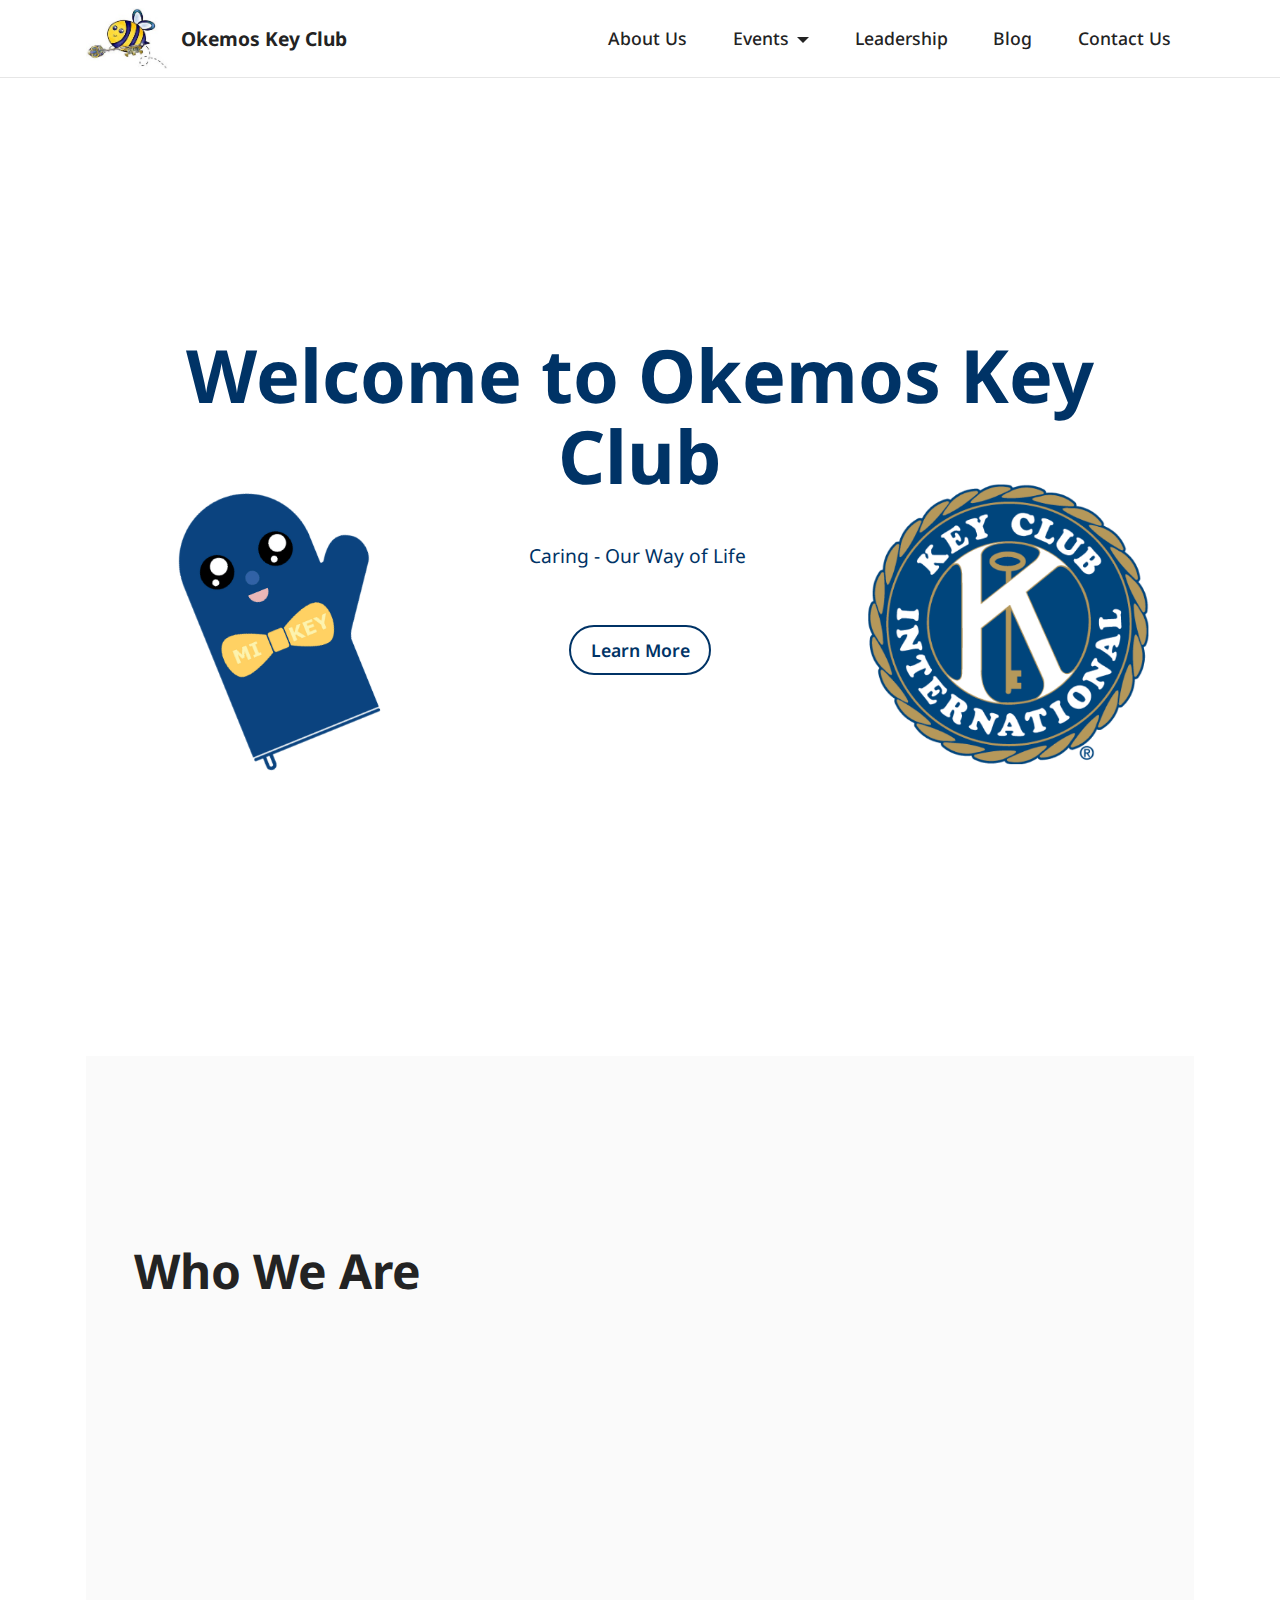
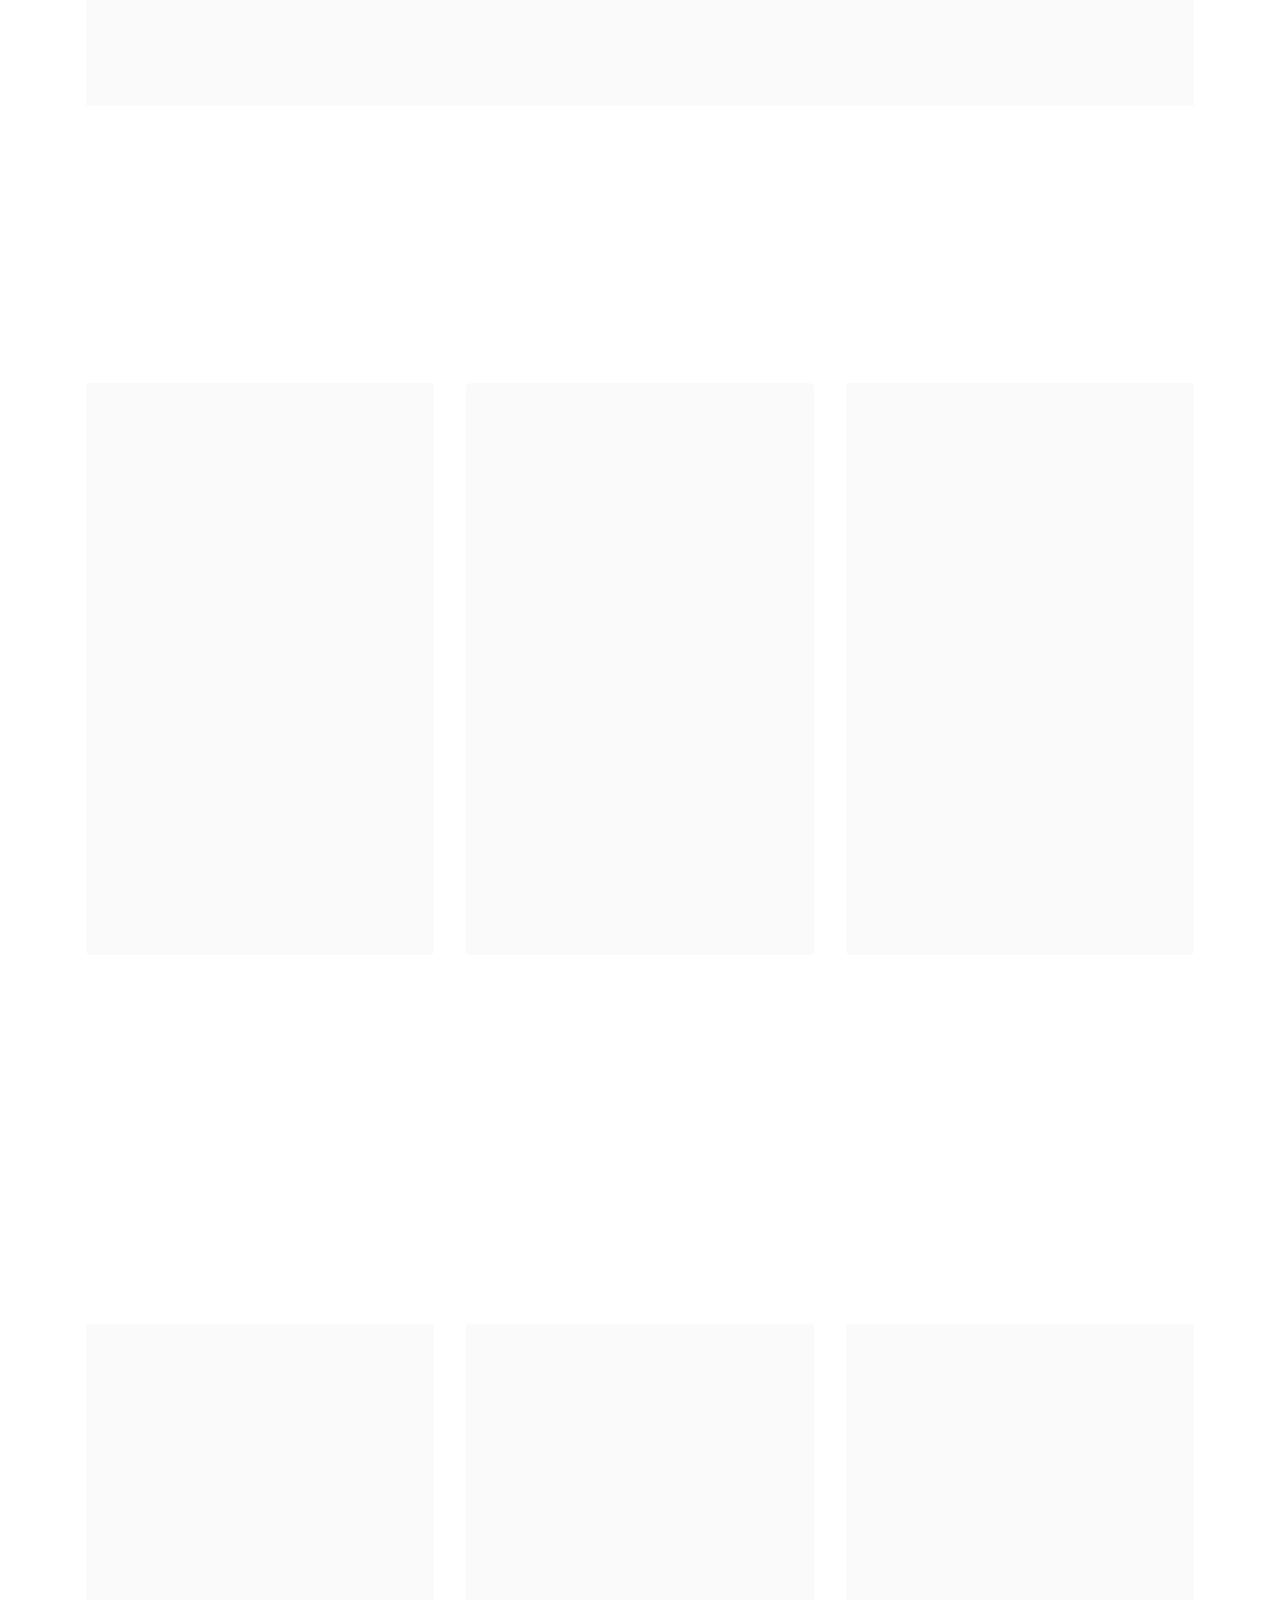
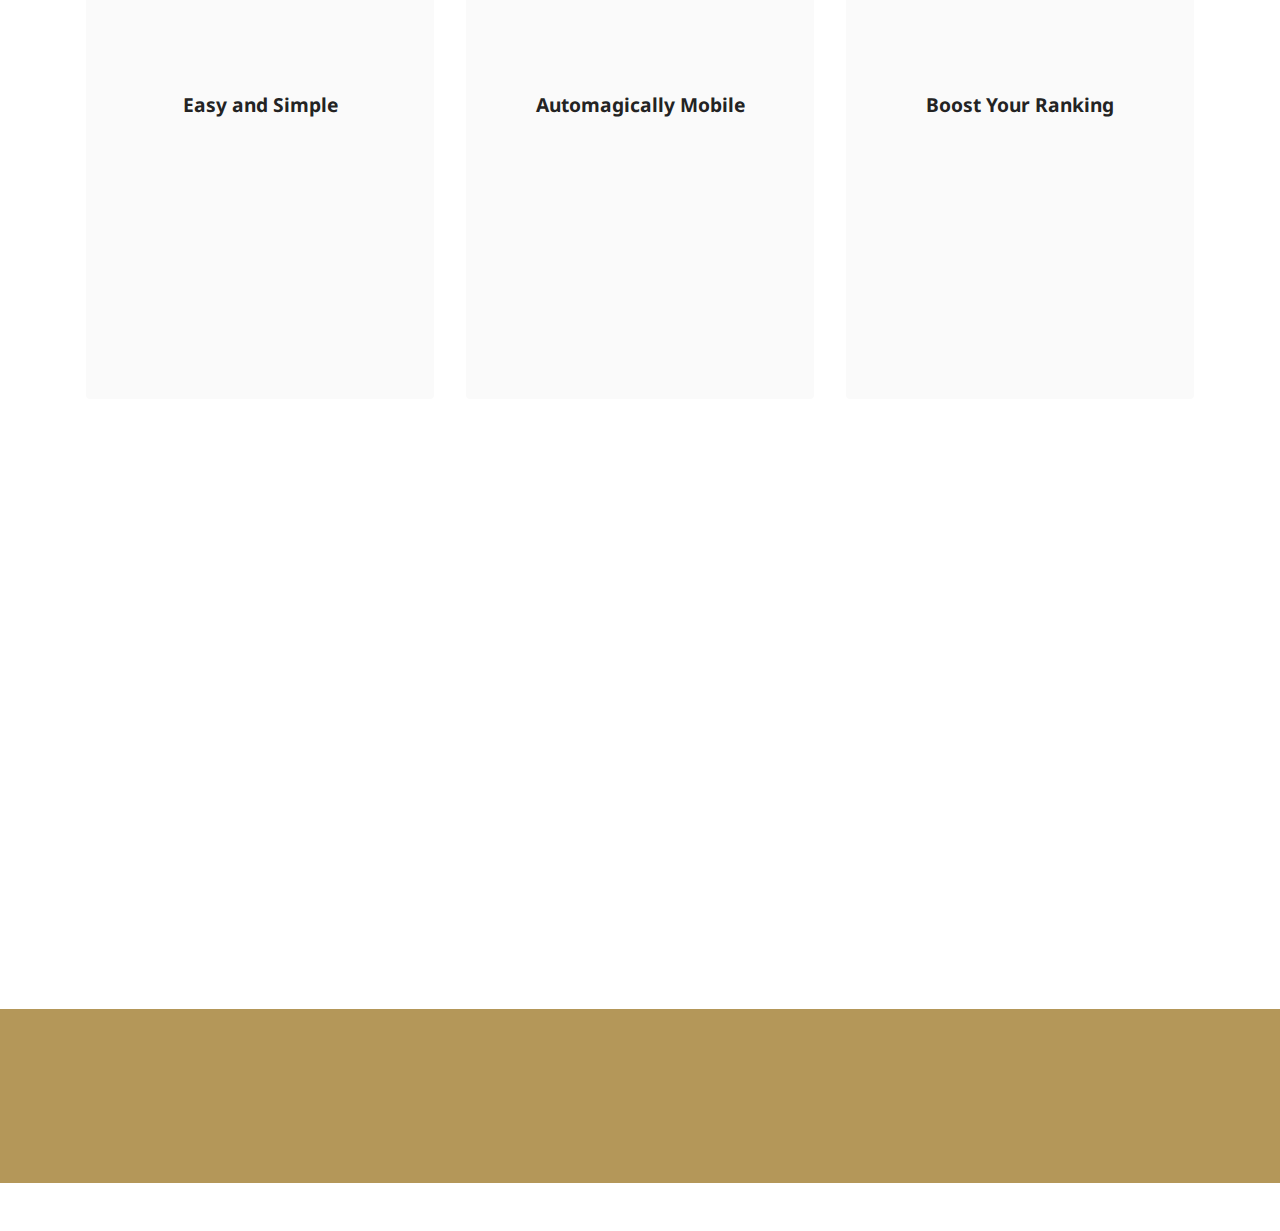
==== Key Club Website/index.html @ 9ded5e17 "Add files via upload" ====
<!DOCTYPE html>
<html  >
<head>
  <!-- Site made with Mobirise Website Builder v5.2.0, https://mobirise.com -->
  <meta charset="UTF-8">
  <meta http-equiv="X-UA-Compatible" content="IE=edge">
  <meta name="generator" content="Mobirise v5.2.0, mobirise.com">
  <meta name="viewport" content="width=device-width, initial-scale=1, minimum-scale=1">
  <link rel="shortcut icon" href="assets/images/humphrey-350x266.jpeg" type="image/x-icon">
  <meta name="description" content="">
  
  
  <title>Home</title>
  <link rel="stylesheet" href="assets/tether/tether.min.css">
  <link rel="stylesheet" href="assets/bootstrap/css/bootstrap.min.css">
  <link rel="stylesheet" href="assets/bootstrap/css/bootstrap-grid.min.css">
  <link rel="stylesheet" href="assets/bootstrap/css/bootstrap-reboot.min.css">
  <link rel="stylesheet" href="assets/dropdown/css/style.css">
  <link rel="stylesheet" href="assets/animatecss/animate.css">
  <link rel="stylesheet" href="assets/formstyler/jquery.formstyler.css">
  <link rel="stylesheet" href="assets/formstyler/jquery.formstyler.theme.css">
  <link rel="stylesheet" href="assets/datepicker/jquery.datetimepicker.min.css">
  <link rel="stylesheet" href="assets/socicon/css/styles.css">
  <link rel="stylesheet" href="assets/theme/css/style.css">
  <link rel="preload" as="style" href="assets/mobirise/css/mbr-additional.css"><link rel="stylesheet" href="assets/mobirise/css/mbr-additional.css" type="text/css">
  
  
  
  
</head>
<body>
  
  <section class="menu cid-s48OLK6784" once="menu" id="menu1-h">
    
    <nav class="navbar navbar-dropdown navbar-fixed-top navbar-expand-lg">
        <div class="container">
            <div class="navbar-brand">
                <span class="navbar-logo">
                    <a href="index.html">
                        <img src="assets/images/humphrey-350x266.jpeg" alt="Mobirise" style="height: 3.8rem;">
                    </a>
                </span>
                <span class="navbar-caption-wrap"><a class="navbar-caption text-black display-7" href="https://mobiri.se">Okemos Key Club</a></span>
            </div>
            <button class="navbar-toggler" type="button" data-toggle="collapse" data-target="#navbarSupportedContent" aria-controls="navbarNavAltMarkup" aria-expanded="false" aria-label="Toggle navigation">
                <div class="hamburger">
                    <span></span>
                    <span></span>
                    <span></span>
                    <span></span>
                </div>
            </button>
            <div class="collapse navbar-collapse" id="navbarSupportedContent">
                <ul class="navbar-nav nav-dropdown nav-right" data-app-modern-menu="true"><li class="nav-item"><a class="nav-link link text-black text-primary display-4" href="page1.html">About Us</a></li><li class="nav-item dropdown"><a class="nav-link link text-black text-primary dropdown-toggle display-4" href="#" aria-expanded="true" data-toggle="dropdown-submenu">Events</a><div class="dropdown-menu"><a class="text-black text-primary dropdown-item display-4" href="#" aria-expanded="true">Calendar<br></a></div></li>
                    <li class="nav-item"><a class="nav-link link text-black text-primary display-4" href="page2.html">Leadership</a></li><li class="nav-item"><a class="nav-link link text-black text-primary display-4" href="page4.html">Blog</a></li><li class="nav-item"><a class="nav-link link text-black text-primary display-4" href="page5.html">Contact Us</a></li></ul>
                
                
            </div>
        </div>
    </nav>

</section>

<section class="header18 cid-slz8neMvfH mbr-fullscreen" id="header18-z">

    

    

    <div class="align-center container">
        <div class="row justify-content-center">
            <div class="col-12 col-lg-10">
                <h1 class="mbr-section-title mbr-fonts-style mbr-white mb-3 display-1"><strong>Welcome to Okemos Key Club</strong></h1>
                
                <p class="mbr-text mbr-fonts-style mbr-white display-7"><br>Caring - Our Way of Life&nbsp;<br><br></p>
                <div class="mbr-section-btn mt-3"><a class="btn btn-success-outline display-4" href="https://mobiri.se">Learn More</a></div>
            </div>
        </div>
    </div>
</section>

<section class="features15 cid-slz60R3eXq" id="features16-v">

    

    
    <div class="container">
        <div class="content-wrapper">
            <div class="row align-items-center">
                <div class="col-12 col-lg">
                    <div class="text-wrapper">
                        <h6 class="card-title mbr-fonts-style display-2"><strong>Who We Are</strong></h6>
                        <p class="mbr-text mbr-fonts-style mb-4 display-4">
                            We are a key club from Okemos High School in Michigan with the mission of making our community better. We participate in a large variety of service projects which we do fully virtual!&nbsp;</p>
                        <div class="mbr-section-btn mt-3"><a class="btn btn-success-outline display-4" href="https://mobiri.se">Learn more</a></div>
                    </div>
                </div>
                <div class="col-12 col-lg-6">
                    <div class="image-wrapper">
                        <img src="assets/images/sq2.jpg" alt="Mobirise">
                    </div>
                </div>
            </div>
        </div>
    </div>
</section>

<section class="features3 cid-slz9uhFKDS" id="features3-10">
    
    
    <div class="container">
        <div class="mbr-section-head">
            <h4 class="mbr-section-title mbr-fonts-style align-center mb-0 display-2">
                <strong>Upcoming Events</strong><strong><br></strong></h4>
            
        </div>
        <div class="row mt-4">
            <div class="item features-image сol-12 col-md-6 col-lg-4">
                <div class="item-wrapper">
                    <div class="item-img">
                        <img src="assets/images/features1.jpg">
                    </div>
                    <div class="item-content">
                        <h5 class="item-title mbr-fonts-style display-7"><strong>No Coding</strong></h5>
                        
                        <p class="mbr-text mbr-fonts-style mt-3 display-7">Mobirise is an easy website builder. Just
                            drop site elements to your page, add content and style it to look the way you like.</p>
                    </div>
                    <div class="mbr-section-btn item-footer mt-2"><a href="" class="btn btn-primary item-btn display-7" target="_blank">Learn More
                            &gt;</a></div>
                </div>
            </div>
            <div class="item features-image сol-12 col-md-6 col-lg-4">
                <div class="item-wrapper">
                    <div class="item-img">
                        <img src="assets/images/features2.jpg">
                    </div>
                    <div class="item-content">
                        <h5 class="item-title mbr-fonts-style display-7"><strong>Mobile Friendly</strong></h5>
                        
                        <p class="mbr-text mbr-fonts-style mt-3 display-7">You don't have to code to create your own
                            site. Select one of available themes in the Mobirise Site Maker.</p>
                    </div>
                    <div class="mbr-section-btn item-footer mt-2"><a href="" class="btn btn-primary item-btn display-7" target="_blank">Learn More
                            &gt;</a></div>
                </div>
            </div>
            <div class="item features-image сol-12 col-md-6 col-lg-4">
                <div class="item-wrapper">
                    <div class="item-img">
                        <img src="assets/images/features3.jpg">
                    </div>
                    <div class="item-content">
                        <h5 class="item-title mbr-fonts-style display-7"><strong>Unique Styles</strong></h5>
                        
                        <p class="mbr-text mbr-fonts-style mt-3 display-7">Select the theme that suits you. Each theme
                            in the Mobirise Website Software contains a set of unique blocks.<br></p>
                    </div>
                    <div class="mbr-section-btn item-footer mt-2"><a href="" class="btn btn-primary item-btn display-7" target="_blank">Learn More
                            &gt;</a></div>
                </div>
            </div>
        </div>
    </div>
</section>

<section class="content3 cid-slz8e26IR4" id="content3-y">
    
    
    <div class="container">
        <div class="mbr-section-head">
            <h4 class="mbr-section-title mbr-fonts-style align-center mb-0 display-2"><strong>Our Blog</strong></h4>
            <h5 class="mbr-section-subtitle mbr-fonts-style align-center mb-0 mt-2 display-5">Read the latest thoughts from Okemos Key Clubbers</h5>
        </div>
        <div class="row mt-4">
            <div class="item features-image сol-12 col-md-6 col-lg-4">
                <div class="item-wrapper">
                    <div class="item-img">
                        <img src="assets/images/product5.jpg" alt="" title="">
                    </div>
                    <div class="item-content">
                        <h5 class="item-title mbr-fonts-style display-4"><em>Jan 10, 2025</em></h5>
                        <h6 class="item-subtitle mbr-fonts-style mt-1 display-7"><strong>Easy and Simple</strong></h6>
                        <p class="mbr-text mbr-fonts-style mt-3 display-7">Mobirise Page Maker is a free and simple
                            website builder - just drop site blocks to your page, add content and style it!</p>
                    </div>
                    <div class="mbr-section-btn item-footer mt-2"><a href="" class="btn item-btn btn-primary-outline display-7" target="_blank">Read More &gt;</a></div>
                </div>
            </div>
            <div class="item features-image сol-12 col-md-6 col-lg-4">
                <div class="item-wrapper">
                    <div class="item-img">
                        <img src="assets/images/product4.jpg" alt="" title="">
                    </div>
                    <div class="item-content">
                        <h5 class="item-title mbr-fonts-style display-4"><em>Jan 09, 2025</em></h5>
                        <h6 class="item-subtitle mbr-fonts-style mt-1 display-7"><strong>Automagically Mobile</strong>
                        </h6>
                        <p class="mbr-text mbr-fonts-style mt-3 display-7">Mobirise Site Creator offers a huge
                            collection of 3500+ site blocks, templates and themes with thousands flexible options. <br>
                        </p>
                    </div>
                    <div class="mbr-section-btn item-footer mt-2"><a href="" class="btn item-btn btn-primary-outline display-7" target="_blank">Read More &gt;</a></div>
                </div>
            </div>
            <div class="item features-image сol-12 col-md-6 col-lg-4">
                <div class="item-wrapper">
                    <div class="item-img">
                        <img src="assets/images/product3.jpg" alt="" title="">
                    </div>
                    <div class="item-content">
                        <h5 class="item-title mbr-fonts-style display-4"><em>Jan 08, 2025</em></h5>
                        <h6 class="item-subtitle mbr-fonts-style mt-1 display-7"><strong>Boost Your Ranking</strong></h6>
                        <p class="mbr-text mbr-fonts-style mt-3 display-7">Mobirise Page Maker is a free and simple
                            website builder - just drop site blocks to your page, add content and style it!</p>
                    </div>
                    <div class="mbr-section-btn item-footer mt-2"><a href="" class="btn item-btn btn-primary-outline display-7" target="_blank">Read More &gt;</a></div>
                </div>
            </div>

        </div>
    </div>
</section>

<section class="form5 cid-slz7Sy57qL" id="form5-x">
    
    
    <div class="container">
        <div class="mbr-section-head">
            <h3 class="mbr-section-title mbr-fonts-style align-center mb-0 display-2">
                <strong>Contacts</strong>
            </h3>
            
        </div>
        <div class="row justify-content-center mt-4">
            <div class="col-lg-8 mx-auto mbr-form" data-form-type="formoid">
                <form action="https://mobirise.eu/" method="POST" class="mbr-form form-with-styler" data-form-title="Form Name"><input type="hidden" name="email" data-form-email="true" value="PiJZjxbd2NO+QE+DyNAqCb37ZkcubSNxwMvxdybfeRtK/1axcwYw7CYT/7TtW+lfV/S/TbN/ssNr/jK+t6fbQOrfSA1V6aND46NTvfjb+9LqzsG2geEALWyh0T0oyU3F">
                    <div class="">
                        <div hidden="hidden" data-form-alert="" class="alert alert-success col-12">Thanks for filling out
                            the form!</div>
                        <div hidden="hidden" data-form-alert-danger="" class="alert alert-danger col-12">Oops...! some
                            problem!</div>
                    </div>
                    <div class="dragArea row">
                        <div class="col-md col-sm-12 form-group" data-for="name">
                            <input type="text" name="name" placeholder="Name" data-form-field="name" class="form-control" value="" id="name-form5-x">
                        </div>
                        <div class="col-md col-sm-12 form-group" data-for="email">
                            <input type="email" name="email" placeholder="E-mail" data-form-field="email" class="form-control" value="" id="email-form5-x">
                        </div>
                        
                        <div class="col-12 form-group" data-for="textarea">
                            <textarea name="textarea" placeholder="Message" data-form-field="textarea" class="form-control" id="textarea-form5-x"></textarea>
                        </div>
                        <div class="col-lg-12 col-md-12 col-sm-12 align-center mbr-section-btn">
                            <button type="submit" class="btn btn-primary display-4">Send message</button>
                        </div>
                    </div>
                </form>
            </div>
        </div>
    </div>
</section>

<section class="footer3 cid-s48P1Icc8J" once="footers" id="footer3-i">

    

    

    <div class="container">
        <div class="media-container-row align-center mbr-white">
            <div class="row row-links">
                <ul class="foot-menu">
                    
                    
                    
                    
                    
                <li class="foot-menu-item mbr-fonts-style display-7"><a href="https://mobirise.com/help/" class="text-success">Help Center</a></li><li class="foot-menu-item mbr-fonts-style display-7"><a href="http://forums.mobirise.com/" class="text-success">Mobirise Forums</a></li><li class="foot-menu-item mbr-fonts-style display-7"><a href="https://mobirise.com/" class="text-success">Mobirise.com</a></li></ul>
            </div>
            <div class="row social-row">
                <div class="social-list align-right pb-2">
                    
                    
                    
                    
                    
                    
                <div class="soc-item">
                        <a href="https://twitter.com/mobirise" target="_blank">
                            <span class="socicon-twitter socicon mbr-iconfont mbr-iconfont-social"></span>
                        </a>
                    </div><div class="soc-item">
                        <a href="https://www.facebook.com/pages/Mobirise/1616226671953247" target="_blank">
                            <span class="socicon-facebook socicon mbr-iconfont mbr-iconfont-social"></span>
                        </a>
                    </div><div class="soc-item">
                        <a href="https://www.youtube.com/c/mobirise" target="_blank">
                            <span class="socicon-youtube socicon mbr-iconfont mbr-iconfont-social"></span>
                        </a>
                    </div><div class="soc-item">
                        <a href="https://instagram.com/mobirise" target="_blank">
                            <span class="mbr-iconfont mbr-iconfont-social socicon-instagram socicon"></span>
                        </a>
                    </div></div>
            </div>
            <div class="row row-copirayt">
                <p class="mbr-text mb-0 mbr-fonts-style mbr-white align-center display-7">
                    © Copyright 2020 Mobirise. All Rights Reserved.
                </p>
            </div>
        </div>
    </div>
</section><section style="background-color: #fff; font-family: -apple-system, BlinkMacSystemFont, 'Segoe UI', 'Roboto', 'Helvetica Neue', Arial, sans-serif; color:#aaa; font-size:12px; padding: 0; align-items: center; display: flex;"><a href="https://mobirise.site/k" style="flex: 1 1; height: 3rem; padding-left: 1rem;"></a><p style="flex: 0 0 auto; margin:0; padding-right:1rem;"><a href="https://mobirise.site/d" style="color:#aaa;">This page</a> was designed with Mobirise</p></section><script src="assets/web/assets/jquery/jquery.min.js"></script>  <script src="assets/popper/popper.min.js"></script>  <script src="assets/tether/tether.min.js"></script>  <script src="assets/bootstrap/js/bootstrap.min.js"></script>  <script src="assets/smoothscroll/smooth-scroll.js"></script>  <script src="assets/dropdown/js/nav-dropdown.js"></script>  <script src="assets/dropdown/js/navbar-dropdown.js"></script>  <script src="assets/touchswipe/jquery.touch-swipe.min.js"></script>  <script src="assets/viewportchecker/jquery.viewportchecker.js"></script>  <script src="assets/formstyler/jquery.formstyler.js"></script>  <script src="assets/formstyler/jquery.formstyler.min.js"></script>  <script src="assets/datepicker/jquery.datetimepicker.full.js"></script>  <script src="assets/theme/js/script.js"></script>  <script src="assets/formoid/formoid.min.js"></script>  
  
  
 <div id="scrollToTop" class="scrollToTop mbr-arrow-up"><a style="text-align: center;"><i class="mbr-arrow-up-icon mbr-arrow-up-icon-cm cm-icon cm-icon-smallarrow-up"></i></a></div>
    <input name="animation" type="hidden">
  </body>
</html>
---- Key Club Website/assets/dropdown/css/style.css ----
.navbar-dropdown {
  left: 0;
  padding: 0;
  position: absolute;
  right: 0;
  top: 0;
  transition: all 0.45s ease;
  z-index: 1030;
  background: #282828; }
  .navbar-dropdown .navbar-logo {
    margin-right: 0.8rem;
    transition: margin 0.3s ease-in-out;
    vertical-align: middle; }
    .navbar-dropdown .navbar-logo img {
      height: 3.125rem;
      transition: all 0.3s ease-in-out; }
    .navbar-dropdown .navbar-logo.mbr-iconfont {
      font-size: 3.125rem;
      line-height: 3.125rem; }
  .navbar-dropdown .navbar-caption {
    font-weight: 700;
    white-space: normal;
    vertical-align: -4px;
    line-height: 3.125rem !important; }
    .navbar-dropdown .navbar-caption, .navbar-dropdown .navbar-caption:hover {
      color: inherit;
      text-decoration: none; }
  .navbar-dropdown .mbr-iconfont + .navbar-caption {
    vertical-align: -1px; }
  .navbar-dropdown.navbar-fixed-top {
    position: fixed; }
  .navbar-dropdown .navbar-brand span {
    vertical-align: -4px; }
  .navbar-dropdown.bg-color.transparent {
    background: none; }
  .navbar-dropdown.navbar-short .navbar-brand {
    padding: 0.625rem 0; }
    .navbar-dropdown.navbar-short .navbar-brand span {
      vertical-align: -1px; }
  .navbar-dropdown.navbar-short .navbar-caption {
    line-height: 2.375rem !important;
    vertical-align: -2px; }
  .navbar-dropdown.navbar-short .navbar-logo {
    margin-right: 0.5rem; }
    .navbar-dropdown.navbar-short .navbar-logo img {
      height: 2.375rem; }
    .navbar-dropdown.navbar-short .navbar-logo.mbr-iconfont {
      font-size: 2.375rem;
      line-height: 2.375rem; }
  .navbar-dropdown.navbar-short .mbr-table-cell {
    height: 3.625rem; }
  .navbar-dropdown .navbar-close {
    left: 0.6875rem;
    position: fixed;
    top: 0.75rem;
    z-index: 1000; }
  .navbar-dropdown .hamburger-icon {
    content: "";
    display: inline-block;
    vertical-align: middle;
    width: 16px;
    -webkit-box-shadow: 0 -6px 0 1px #282828,0 0 0 1px #282828,0 6px 0 1px #282828;
    -moz-box-shadow: 0 -6px 0 1px #282828,0 0 0 1px #282828,0 6px 0 1px #282828;
    box-shadow: 0 -6px 0 1px #282828,0 0 0 1px #282828,0 6px 0 1px #282828; }

.dropdown-menu .dropdown-toggle[data-toggle="dropdown-submenu"]::after {
  border-bottom: 0.35em solid transparent;
  border-left: 0.35em solid;
  border-right: 0;
  border-top: 0.35em solid transparent;
  margin-left: 0.3rem; }

.dropdown-menu .dropdown-item:focus {
  outline: 0; }

.nav-dropdown {
  font-size: 0.75rem;
  font-weight: 500;
  height: auto !important; }
  .nav-dropdown .nav-btn {
    padding-left: 1rem; }
  .nav-dropdown .link {
    margin: .667em 1.667em;
    font-weight: 500;
    padding: 0;
    transition: color .2s ease-in-out; }
    .nav-dropdown .link.dropdown-toggle {
      margin-right: 2.583em; }
      .nav-dropdown .link.dropdown-toggle::after {
        margin-left: .25rem;
        border-top: 0.35em solid;
        border-right: 0.35em solid transparent;
        border-left: 0.35em solid transparent;
        border-bottom: 0; }
      .nav-dropdown .link.dropdown-toggle[aria-expanded="true"] {
        margin: 0;
        padding: 0.667em 3.263em  0.667em 1.667em; }
  .nav-dropdown .link::after,
  .nav-dropdown .dropdown-item::after {
    color: inherit; }
  .nav-dropdown .btn {
    font-size: 0.75rem;
    font-weight: 700;
    letter-spacing: 0;
    margin-bottom: 0;
    padding-left: 1.25rem;
    padding-right: 1.25rem; }
  .nav-dropdown .dropdown-menu {
    border-radius: 0;
    border: 0;
    left: 0;
    margin: 0;
    padding-bottom: 1.25rem;
    padding-top: 1.25rem;
    position: relative; }
  .nav-dropdown .dropdown-submenu {
    margin-left: 0.125rem;
    top: 0; }
  .nav-dropdown .dropdown-item {
    font-weight: 500;
    line-height: 2;
    padding: 0.3846em 4.615em 0.3846em 1.5385em;
    position: relative;
    transition: color .2s ease-in-out, background-color .2s ease-in-out; }
    .nav-dropdown .dropdown-item::after {
      margin-top: -0.3077em;
      position: absolute;
      right: 1.1538em;
      top: 50%; }
    .nav-dropdown .dropdown-item:focus, .nav-dropdown .dropdown-item:hover {
      background: none; }

@media (max-width: 767px) {
  .nav-dropdown.navbar-toggleable-sm {
    bottom: 0;
    display: none;
    left: 0;
    overflow-x: hidden;
    position: fixed;
    top: 0;
    transform: translateX(-100%);
    -ms-transform: translateX(-100%);
    -webkit-transform: translateX(-100%);
    width: 18.75rem;
    z-index: 999; } }
.nav-dropdown.navbar-toggleable-xl {
  bottom: 0;
  display: none;
  left: 0;
  overflow-x: hidden;
  position: fixed;
  top: 0;
  transform: translateX(-100%);
  -ms-transform: translateX(-100%);
  -webkit-transform: translateX(-100%);
  width: 18.75rem;
  z-index: 999; }

.nav-dropdown-sm {
  display: block !important;
  overflow-x: hidden;
  overflow: auto;
  padding-top: 3.875rem; }
  .nav-dropdown-sm::after {
    content: "";
    display: block;
    height: 3rem;
    width: 100%; }
  .nav-dropdown-sm.collapse.in ~ .navbar-close {
    display: block !important; }
  .nav-dropdown-sm.collapsing, .nav-dropdown-sm.collapse.in {
    transform: translateX(0);
    -ms-transform: translateX(0);
    -webkit-transform: translateX(0);
    transition: all 0.25s ease-out;
    -webkit-transition: all 0.25s ease-out;
    background: #282828; }
  .nav-dropdown-sm.collapsing[aria-expanded="false"] {
    transform: translateX(-100%);
    -ms-transform: translateX(-100%);
    -webkit-transform: translateX(-100%); }
  .nav-dropdown-sm .nav-item {
    display: block;
    margin-left: 0 !important;
    padding-left: 0; }
  .nav-dropdown-sm .link,
  .nav-dropdown-sm .dropdown-item {
    border-top: 1px dotted rgba(255, 255, 255, 0.1);
    font-size: 0.8125rem;
    line-height: 1.6;
    margin: 0 !important;
    padding: 0.875rem 2.4rem 0.875rem 1.5625rem !important;
    position: relative;
    white-space: normal; }
    .nav-dropdown-sm .link:focus, .nav-dropdown-sm .link:hover,
    .nav-dropdown-sm .dropdown-item:focus,
    .nav-dropdown-sm .dropdown-item:hover {
      background: rgba(0, 0, 0, 0.2) !important;
      color: #c0a375; }
  .nav-dropdown-sm .nav-btn {
    position: relative;
    padding: 1.5625rem 1.5625rem 0 1.5625rem; }
    .nav-dropdown-sm .nav-btn::before {
      border-top: 1px dotted rgba(255, 255, 255, 0.1);
      content: "";
      left: 0;
      position: absolute;
      top: 0;
      width: 100%; }
    .nav-dropdown-sm .nav-btn + .nav-btn {
      padding-top: 0.625rem; }
      .nav-dropdown-sm .nav-btn + .nav-btn::before {
        display: none; }
  .nav-dropdown-sm .btn {
    padding: 0.625rem 0; }
  .nav-dropdown-sm .dropdown-toggle[data-toggle="dropdown-submenu"]::after {
    margin-left: .25rem;
    border-top: 0.35em solid;
    border-right: 0.35em solid transparent;
    border-left: 0.35em solid transparent;
    border-bottom: 0; }
  .nav-dropdown-sm .dropdown-toggle[data-toggle="dropdown-submenu"][aria-expanded="true"]::after {
    border-top: 0;
    border-right: 0.35em solid transparent;
    border-left: 0.35em solid transparent;
    border-bottom: 0.35em solid; }
  .nav-dropdown-sm .dropdown-menu {
    margin: 0;
    padding: 0;
    position: relative;
    top: 0;
    left: 0;
    width: 100%;
    border: 0;
    float: none;
    border-radius: 0;
    background: none; }
  .nav-dropdown-sm .dropdown-submenu {
    left: 100%;
    margin-left: 0.125rem;
    margin-top: -1.25rem;
    top: 0; }

.navbar-toggleable-sm .nav-dropdown .dropdown-menu {
  position: absolute; }

.navbar-toggleable-sm .nav-dropdown .dropdown-submenu {
  left: 100%;
  margin-left: 0.125rem;
  margin-top: -1.25rem;
  top: 0; }

.navbar-toggleable-sm.opened .nav-dropdown .dropdown-menu {
  position: relative; }

.navbar-toggleable-sm.opened .nav-dropdown .dropdown-submenu {
  left: 0;
  margin-left: 00rem;
  margin-top: 0rem;
  top: 0; }

.is-builder .nav-dropdown.collapsing {
  transition: none !important; }

/*# sourceMappingURL=style.css.map */
---- Key Club Website/assets/socicon/css/styles.css ----
@charset "UTF-8";

@font-face {
  font-family: 'Socicon';
  src:  url('../fonts/socicon.eot');
  src:  url('../fonts/socicon.eot?#iefix') format('embedded-opentype'),
    url('../fonts/socicon.woff2') format('woff2'),
    url('../fonts/socicon.ttf') format('truetype'),
    url('../fonts/socicon.woff') format('woff'),
    url('../fonts/socicon.svg#socicon') format('svg');
  font-weight: normal;
  font-style: normal;
}

[data-icon]:before {
  font-family: "socicon" !important;
  content: attr(data-icon);
  font-style: normal !important;
  font-weight: normal !important;
  font-variant: normal !important;
  text-transform: none !important;
  speak: none;
  line-height: 1;
  -webkit-font-smoothing: antialiased;
  -moz-osx-font-smoothing: grayscale;
}

[class^="socicon-"], [class*=" socicon-"] {
  /* use !important to prevent issues with browser extensions that change fonts */
  font-family: 'Socicon' !important;
  speak: none;
  font-style: normal;
  font-weight: normal;
  font-variant: normal;
  text-transform: none;
  line-height: 1;

  /* Better Font Rendering =========== */
  -webkit-font-smoothing: antialiased;
  -moz-osx-font-smoothing: grayscale;
}

.socicon-eitaa:before {
  content: "\e97c";
}
.socicon-soroush:before {
  content: "\e97d";
}
.socicon-bale:before {
  content: "\e97e";
}
.socicon-zazzle:before {
  content: "\e97b";
}
.socicon-society6:before {
  content: "\e97a";
}
.socicon-redbubble:before {
  content: "\e979";
}
.socicon-avvo:before {
  content: "\e978";
}
.socicon-stitcher:before {
  content: "\e977";
}
.socicon-googlehangouts:before {
  content: "\e974";
}
.socicon-dlive:before {
  content: "\e975";
}
.socicon-vsco:before {
  content: "\e976";
}
.socicon-flipboard:before {
  content: "\e973";
}
.socicon-ubuntu:before {
  content: "\e958";
}
.socicon-artstation:before {
  content: "\e959";
}
.socicon-invision:before {
  content: "\e95a";
}
.socicon-torial:before {
  content: "\e95b";
}
.socicon-collectorz:before {
  content: "\e95c";
}
.socicon-seenthis:before {
  content: "\e95d";
}
.socicon-googleplaymusic:before {
  content: "\e95e";
}
.socicon-debian:before {
  content: "\e95f";
}
.socicon-filmfreeway:before {
  content: "\e960";
}
.socicon-gnome:before {
  content: "\e961";
}
.socicon-itchio:before {
  content: "\e962";
}
.socicon-jamendo:before {
  content: "\e963";
}
.socicon-mix:before {
  content: "\e964";
}
.socicon-sharepoint:before {
  content: "\e965";
}
.socicon-tinder:before {
  content: "\e966";
}
.socicon-windguru:before {
  content: "\e967";
}
.socicon-cdbaby:before {
  content: "\e968";
}
.socicon-elementaryos:before {
  content: "\e969";
}
.socicon-stage32:before {
  content: "\e96a";
}
.socicon-tiktok:before {
  content: "\e96b";
}
.socicon-gitter:before {
  content: "\e96c";
}
.socicon-letterboxd:before {
  content: "\e96d";
}
.socicon-threema:before {
  content: "\e96e";
}
.socicon-splice:before {
  content: "\e96f";
}
.socicon-metapop:before {
  content: "\e970";
}
.socicon-naver:before {
  content: "\e971";
}
.socicon-remote:before {
  content: "\e972";
}
.socicon-internet:before {
  content: "\e957";
}
.socicon-moddb:before {
  content: "\e94b";
}
.socicon-indiedb:before {
  content: "\e94c";
}
.socicon-traxsource:before {
  content: "\e94d";
}
.socicon-gamefor:before {
  content: "\e94e";
}
.socicon-pixiv:before {
  content: "\e94f";
}
.socicon-myanimelist:before {
  content: "\e950";
}
.socicon-blackberry:before {
  content: "\e951";
}
.socicon-wickr:before {
  content: "\e952";
}
.socicon-spip:before {
  content: "\e953";
}
.socicon-napster:before {
  content: "\e954";
}
.socicon-beatport:before {
  content: "\e955";
}
.socicon-hackerone:before {
  content: "\e956";
}
.socicon-hackernews:before {
  content: "\e946";
}
.socicon-smashwords:before {
  content: "\e947";
}
.socicon-kobo:before {
  content: "\e948";
}
.socicon-bookbub:before {
  content: "\e949";
}
.socicon-mailru:before {
  content: "\e94a";
}
.socicon-gitlab:before {
  content: "\e945";
}
.socicon-instructables:before {
  content: "\e944";
}
.socicon-portfolio:before {
  content: "\e943";
}
.socicon-codered:before {
  content: "\e940";
}
.socicon-origin:before {
  content: "\e941";
}
.socicon-nextdoor:before {
  content: "\e942";
}
.socicon-udemy:before {
  content: "\e93f";
}
.socicon-livemaster:before {
  content: "\e93e";
}
.socicon-crunchbase:before {
  content: "\e93b";
}
.socicon-homefy:before {
  content: "\e93c";
}
.socicon-calendly:before {
  content: "\e93d";
}
.socicon-realtor:before {
  content: "\e90f";
}
.socicon-tidal:before {
  content: "\e910";
}
.socicon-qobuz:before {
  content: "\e911";
}
.socicon-natgeo:before {
  content: "\e912";
}
.socicon-mastodon:before {
  content: "\e913";
}
.socicon-unsplash:before {
  content: "\e914";
}
.socicon-homeadvisor:before {
  content: "\e915";
}
.socicon-angieslist:before {
  content: "\e916";
}
.socicon-codepen:before {
  content: "\e917";
}
.socicon-slack:before {
  content: "\e918";
}
.socicon-openaigym:before {
  content: "\e919";
}
.socicon-logmein:before {
  content: "\e91a";
}
.socicon-fiverr:before {
  content: "\e91b";
}
.socicon-gotomeeting:before {
  content: "\e91c";
}
.socicon-aliexpress:before {
  content: "\e91d";
}
.socicon-guru:before {
  content: "\e91e";
}
.socicon-appstore:before {
  content: "\e91f";
}
.socicon-homes:before {
  content: "\e920";
}
.socicon-zoom:before {
  content: "\e921";
}
.socicon-alibaba:before {
  content: "\e922";
}
.socicon-craigslist:before {
  content: "\e923";
}
.socicon-wix:before {
  content: "\e924";
}
.socicon-redfin:before {
  content: "\e925";
}
.socicon-googlecalendar:before {
  content: "\e926";
}
.socicon-shopify:before {
  content: "\e927";
}
.socicon-freelancer:before {
  content: "\e928";
}
.socicon-seedrs:before {
  content: "\e929";
}
.socicon-bing:before {
  content: "\e92a";
}
.socicon-doodle:before {
  content: "\e92b";
}
.socicon-bonanza:before {
  content: "\e92c";
}
.socicon-squarespace:before {
  content: "\e92d";
}
.socicon-toptal:before {
  content: "\e92e";
}
.socicon-gust:before {
  content: "\e92f";
}
.socicon-ask:before {
  content: "\e930";
}
.socicon-trulia:before {
  content: "\e931";
}
.socicon-loomly:before {
  content: "\e932";
}
.socicon-ghost:before {
  content: "\e933";
}
.socicon-upwork:before {
  content: "\e934";
}
.socicon-fundable:before {
  content: "\e935";
}
.socicon-booking:before {
  content: "\e936";
}
.socicon-googlemaps:before {
  content: "\e937";
}
.socicon-zillow:before {
  content: "\e938";
}
.socicon-niconico:before {
  content: "\e939";
}
.socicon-toneden:before {
  content: "\e93a";
}
.socicon-augment:before {
  content: "\e908";
}
.socicon-bitbucket:before {
  content: "\e909";
}
.socicon-fyuse:before {
  content: "\e90a";
}
.socicon-yt-gaming:before {
  content: "\e90b";
}
.socicon-sketchfab:before {
  content: "\e90c";
}
.socicon-mobcrush:before {
  content: "\e90d";
}
.socicon-microsoft:before {
  content: "\e90e";
}
.socicon-pandora:before {
  content: "\e907";
}
.socicon-messenger:before {
  content: "\e906";
}
.socicon-gamewisp:before {
  content: "\e905";
}
.socicon-bloglovin:before {
  content: "\e904";
}
.socicon-tunein:before {
  content: "\e903";
}
.socicon-gamejolt:before {
  content: "\e901";
}
.socicon-trello:before {
  content: "\e902";
}
.socicon-spreadshirt:before {
  content: "\e900";
}
.socicon-500px:before {
  content: "\e000";
}
.socicon-8tracks:before {
  content: "\e001";
}
.socicon-airbnb:before {
  content: "\e002";
}
.socicon-alliance:before {
  content: "\e003";
}
.socicon-amazon:before {
  content: "\e004";
}
.socicon-amplement:before {
  content: "\e005";
}
.socicon-android:before {
  content: "\e006";
}
.socicon-angellist:before {
  content: "\e007";
}
.socicon-apple:before {
  content: "\e008";
}
.socicon-appnet:before {
  content: "\e009";
}
.socicon-baidu:before {
  content: "\e00a";
}
.socicon-bandcamp:before {
  content: "\e00b";
}
.socicon-battlenet:before {
  content: "\e00c";
}
.socicon-mixer:before {
  content: "\e00d";
}
.socicon-bebee:before {
  content: "\e00e";
}
.socicon-bebo:before {
  content: "\e00f";
}
.socicon-behance:before {
  content: "\e010";
}
.socicon-blizzard:before {
  content: "\e011";
}
.socicon-blogger:before {
  content: "\e012";
}
.socicon-buffer:before {
  content: "\e013";
}
.socicon-chrome:before {
  content: "\e014";
}
.socicon-coderwall:before {
  content: "\e015";
}
.socicon-curse:before {
  content: "\e016";
}
.socicon-dailymotion:before {
  content: "\e017";
}
.socicon-deezer:before {
  content: "\e018";
}
.socicon-delicious:before {
  content: "\e019";
}
.socicon-deviantart:before {
  content: "\e01a";
}
.socicon-diablo:before {
  content: "\e01b";
}
.socicon-digg:before {
  content: "\e01c";
}
.socicon-discord:before {
  content: "\e01d";
}
.socicon-disqus:before {
  content: "\e01e";
}
.socicon-douban:before {
  content: "\e01f";
}
.socicon-draugiem:before {
  content: "\e020";
}
.socicon-dribbble:before {
  content: "\e021";
}
.socicon-drupal:before {
  content: "\e022";
}
.socicon-ebay:before {
  content: "\e023";
}
.socicon-ello:before {
  content: "\e024";
}
.socicon-endomodo:before {
  content: "\e025";
}
.socicon-envato:before {
  content: "\e026";
}
.socicon-etsy:before {
  content: "\e027";
}
.socicon-facebook:before {
  content: "\e028";
}
.socicon-feedburner:before {
  content: "\e029";
}
.socicon-filmweb:before {
  content: "\e02a";
}
.socicon-firefox:before {
  content: "\e02b";
}
.socicon-flattr:before {
  content: "\e02c";
}
.socicon-flickr:before {
  content: "\e02d";
}
.socicon-formulr:before {
  content: "\e02e";
}
.socicon-forrst:before {
  content: "\e02f";
}
.socicon-foursquare:before {
  content: "\e030";
}
.socicon-friendfeed:before {
  content: "\e031";
}
.socicon-github:before {
  content: "\e032";
}
.socicon-goodreads:before {
  content: "\e033";
}
.socicon-google:before {
  content: "\e034";
}
.socicon-googlescholar:before {
  content: "\e035";
}
.socicon-googlegroups:before {
  content: "\e036";
}
.socicon-googlephotos:before {
  content: "\e037";
}
.socicon-googleplus:before {
  content: "\e038";
}
.socicon-grooveshark:before {
  content: "\e039";
}
.socicon-hackerrank:before {
  content: "\e03a";
}
.socicon-hearthstone:before {
  content: "\e03b";
}
.socicon-hellocoton:before {
  content: "\e03c";
}
.socicon-heroes:before {
  content: "\e03d";
}
.socicon-smashcast:before {
  content: "\e03e";
}
.socicon-horde:before {
  content: "\e03f";
}
.socicon-houzz:before {
  content: "\e040";
}
.socicon-icq:before {
  content: "\e041";
}
.socicon-identica:before {
  content: "\e042";
}
.socicon-imdb:before {
  content: "\e043";
}
.socicon-instagram:before {
  content: "\e044";
}
.socicon-issuu:before {
  content: "\e045";
}
.socicon-istock:before {
  content: "\e046";
}
.socicon-itunes:before {
  content: "\e047";
}
.socicon-keybase:before {
  content: "\e048";
}
.socicon-lanyrd:before {
  content: "\e049";
}
.socicon-lastfm:before {
  content: "\e04a";
}
.socicon-line:before {
  content: "\e04b";
}
.socicon-linkedin:before {
  content: "\e04c";
}
.socicon-livejournal:before {
  content: "\e04d";
}
.socicon-lyft:before {
  content: "\e04e";
}
.socicon-macos:before {
  content: "\e04f";
}
.socicon-mail:before {
  content: "\e050";
}
.socicon-medium:before {
  content: "\e051";
}
.socicon-meetup:before {
  content: "\e052";
}
.socicon-mixcloud:before {
  content: "\e053";
}
.socicon-modelmayhem:before {
  content: "\e054";
}
.socicon-mumble:before {
  content: "\e055";
}
.socicon-myspace:before {
  content: "\e056";
}
.socicon-newsvine:before {
  content: "\e057";
}
.socicon-nintendo:before {
  content: "\e058";
}
.socicon-npm:before {
  content: "\e059";
}
.socicon-odnoklassniki:before {
  content: "\e05a";
}
.socicon-openid:before {
  content: "\e05b";
}
.socicon-opera:before {
  content: "\e05c";
}
.socicon-outlook:before {
  content: "\e05d";
}
.socicon-overwatch:before {
  content: "\e05e";
}
.socicon-patreon:before {
  content: "\e05f";
}
.socicon-paypal:before {
  content: "\e060";
}
.socicon-periscope:before {
  content: "\e061";
}
.socicon-persona:before {
  content: "\e062";
}
.socicon-pinterest:before {
  content: "\e063";
}
.socicon-play:before {
  content: "\e064";
}
.socicon-player:before {
  content: "\e065";
}
.socicon-playstation:before {
  content: "\e066";
}
.socicon-pocket:before {
  content: "\e067";
}
.socicon-qq:before {
  content: "\e068";
}
.socicon-quora:before {
  content: "\e069";
}
.socicon-raidcall:before {
  content: "\e06a";
}
.socicon-ravelry:before {
  content: "\e06b";
}
.socicon-reddit:before {
  content: "\e06c";
}
.socicon-renren:before {
  content: "\e06d";
}
.socicon-researchgate:before {
  content: "\e06e";
}
.socicon-residentadvisor:before {
  content: "\e06f";
}
.socicon-reverbnation:before {
  content: "\e070";
}
.socicon-rss:before {
  content: "\e071";
}
.socicon-sharethis:before {
  content: "\e072";
}
.socicon-skype:before {
  content: "\e073";
}
.socicon-slideshare:before {
  content: "\e074";
}
.socicon-smugmug:before {
  content: "\e075";
}
.socicon-snapchat:before {
  content: "\e076";
}
.socicon-songkick:before {
  content: "\e077";
}
.socicon-soundcloud:before {
  content: "\e078";
}
.socicon-spotify:before {
  content: "\e079";
}
.socicon-stackexchange:before {
  content: "\e07a";
}
.socicon-stackoverflow:before {
  content: "\e07b";
}
.socicon-starcraft:before {
  content: "\e07c";
}
.socicon-stayfriends:before {
  content: "\e07d";
}
.socicon-steam:before {
  content: "\e07e";
}
.socicon-storehouse:before {
  content: "\e07f";
}
.socicon-strava:before {
  content: "\e080";
}
.socicon-streamjar:before {
  content: "\e081";
}
.socicon-stumbleupon:before {
  content: "\e082";
}
.socicon-swarm:before {
  content: "\e083";
}
.socicon-teamspeak:before {
  content: "\e084";
}
.socicon-teamviewer:before {
  content: "\e085";
}
.socicon-technorati:before {
  content: "\e086";
}
.socicon-telegram:before {
  content: "\e087";
}
.socicon-tripadvisor:before {
  content: "\e088";
}
.socicon-tripit:before {
  content: "\e089";
}
.socicon-triplej:before {
  content: "\e08a";
}
.socicon-tumblr:before {
  content: "\e08b";
}
.socicon-twitch:before {
  content: "\e08c";
}
.socicon-twitter:before {
  content: "\e08d";
}
.socicon-uber:before {
  content: "\e08e";
}
.socicon-ventrilo:before {
  content: "\e08f";
}
.socicon-viadeo:before {
  content: "\e090";
}
.socicon-viber:before {
  content: "\e091";
}
.socicon-viewbug:before {
  content: "\e092";
}
.socicon-vimeo:before {
  content: "\e093";
}
.socicon-vine:before {
  content: "\e094";
}
.socicon-vkontakte:before {
  content: "\e095";
}
.socicon-warcraft:before {
  content: "\e096";
}
.socicon-wechat:before {
  content: "\e097";
}
.socicon-weibo:before {
  content: "\e098";
}
.socicon-whatsapp:before {
  content: "\e099";
}
.socicon-wikipedia:before {
  content: "\e09a";
}
.socicon-windows:before {
  content: "\e09b";
}
.socicon-wordpress:before {
  content: "\e09c";
}
.socicon-wykop:before {
  content: "\e09d";
}
.socicon-xbox:before {
  content: "\e09e";
}
.socicon-xing:before {
  content: "\e09f";
}
.socicon-yahoo:before {
  content: "\e0a0";
}
.socicon-yammer:before {
  content: "\e0a1";
}
.socicon-yandex:before {
  content: "\e0a2";
}
.socicon-yelp:before {
  content: "\e0a3";
}
.socicon-younow:before {
  content: "\e0a4";
}
.socicon-youtube:before {
  content: "\e0a5";
}
.socicon-zapier:before {
  content: "\e0a6";
}
.socicon-zerply:before {
  content: "\e0a7";
}
.socicon-zomato:before {
  content: "\e0a8";
}
.socicon-zynga:before {
  content: "\e0a9";
}
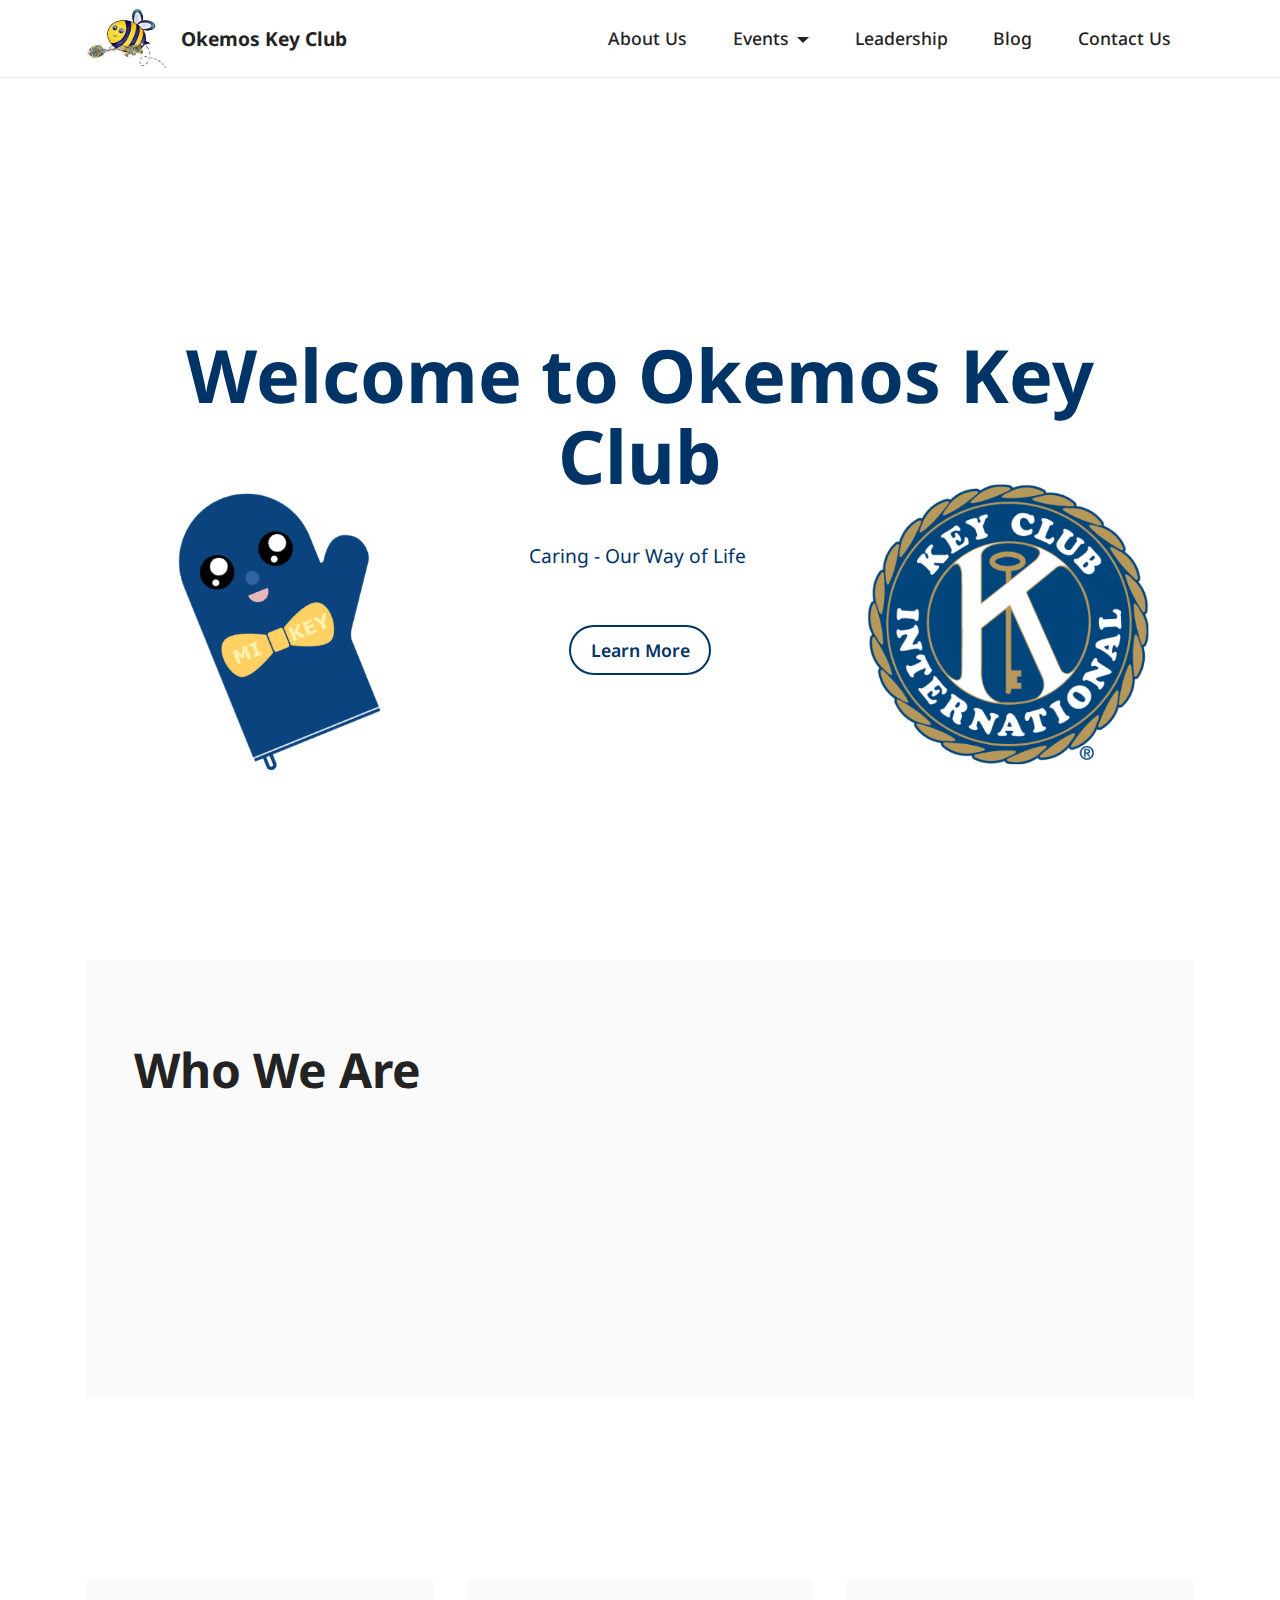
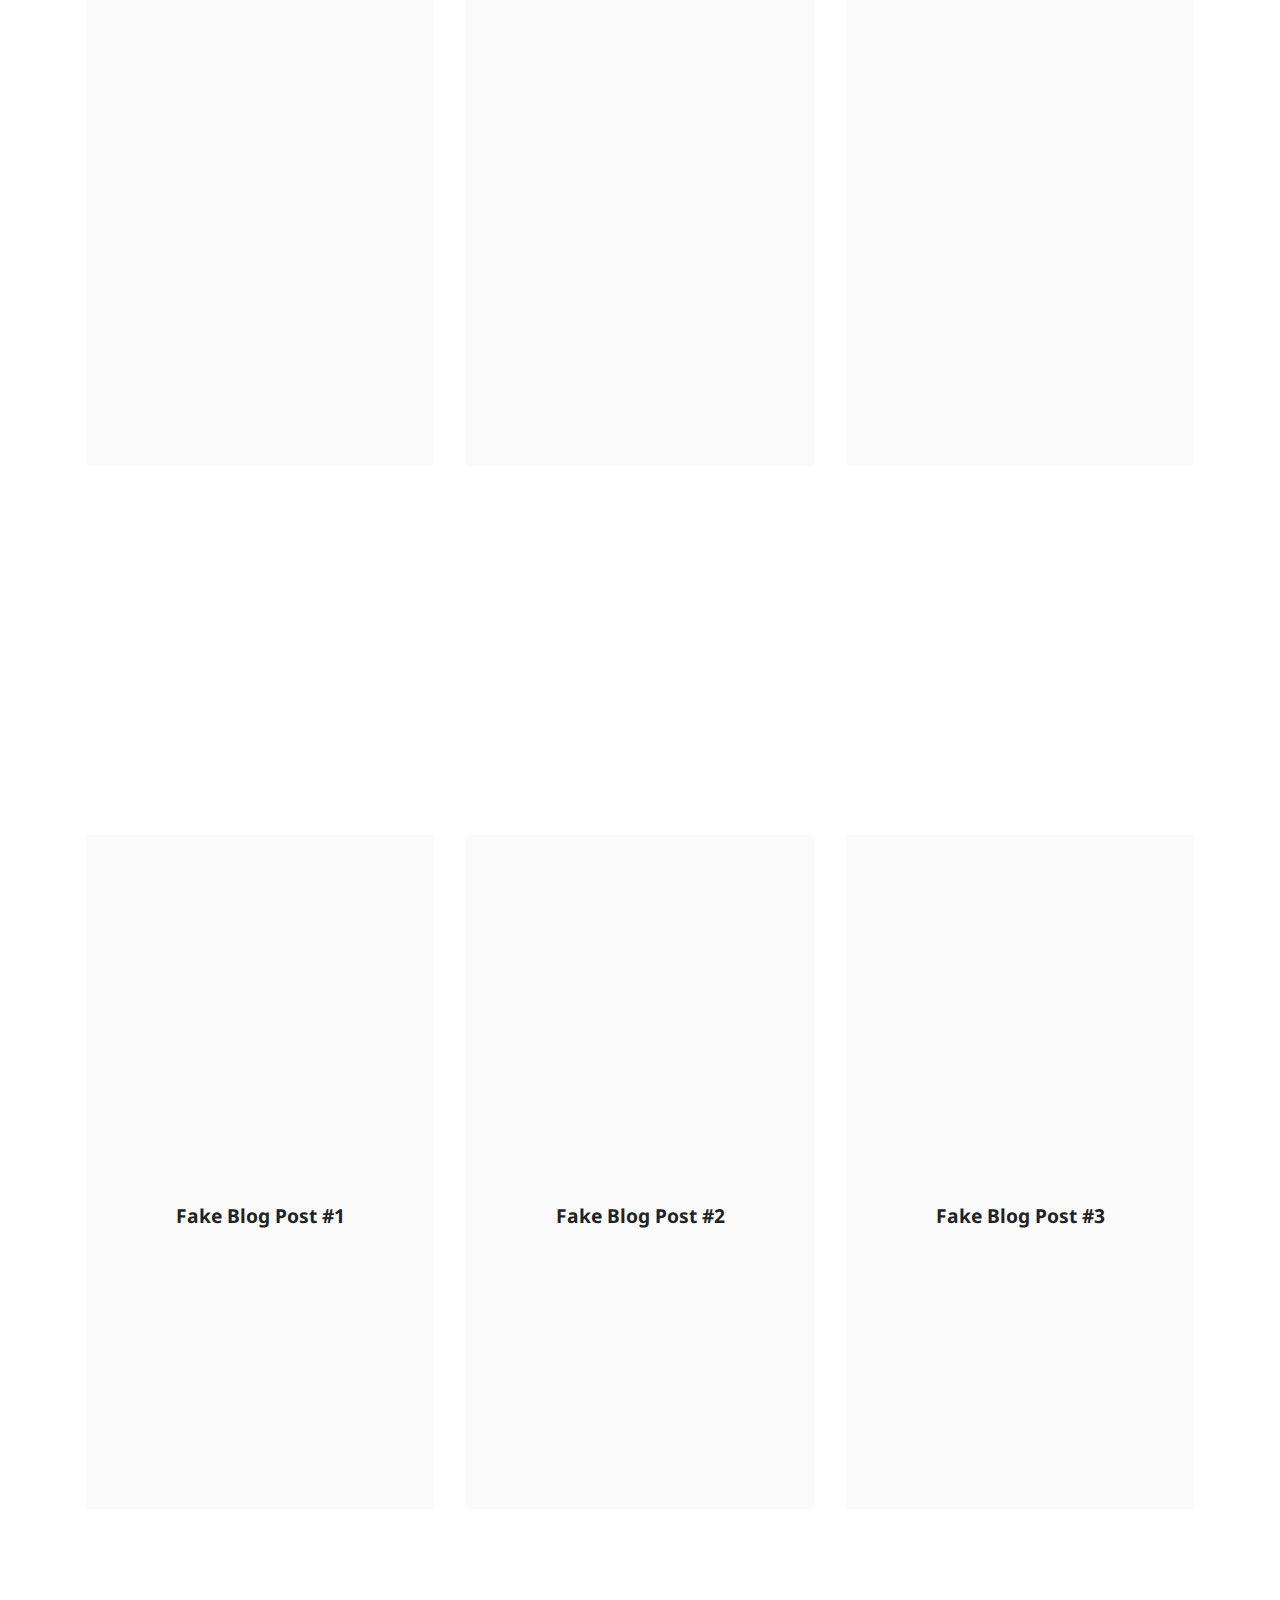
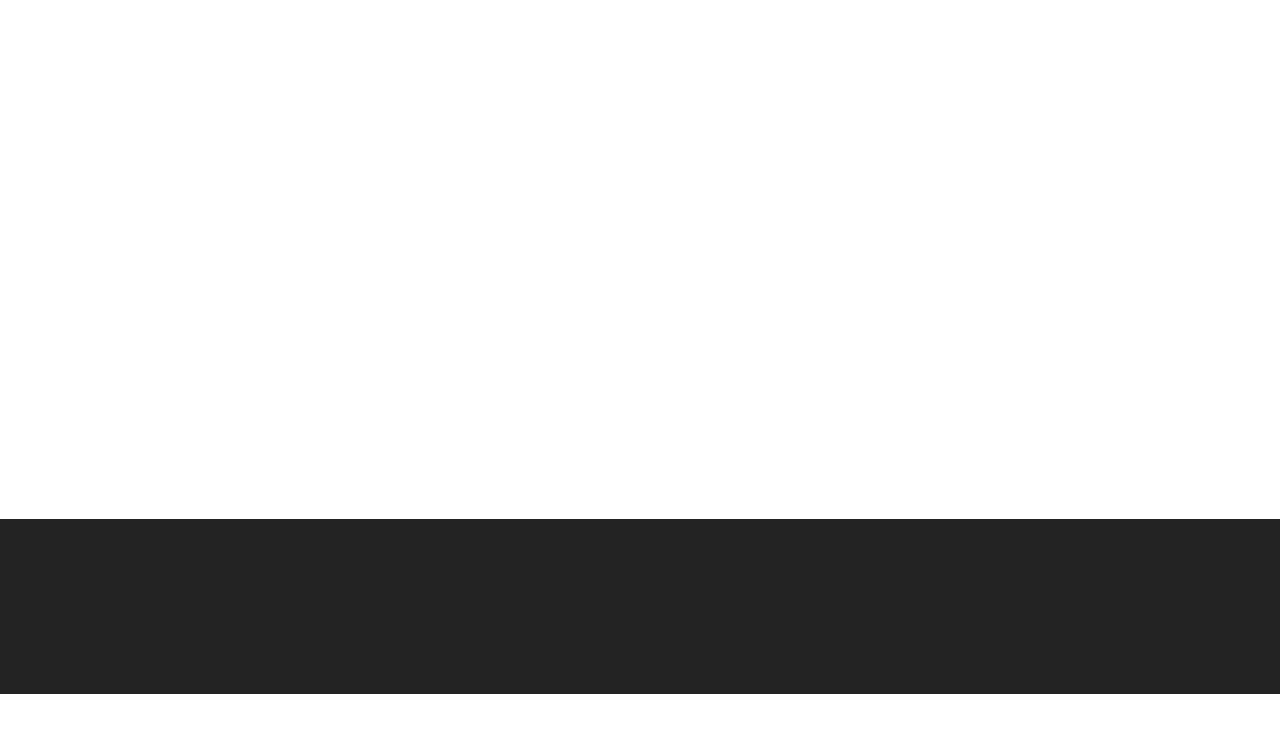
==== commit 4bf79904: "Add files via upload" ====
--- a/Key Club Website/index.html
+++ b/Key Club Website/index.html
@@ -51,7 +51,7 @@
                 </div>
             </button>
             <div class="collapse navbar-collapse" id="navbarSupportedContent">
-                <ul class="navbar-nav nav-dropdown nav-right" data-app-modern-menu="true"><li class="nav-item"><a class="nav-link link text-black text-primary display-4" href="page1.html">About Us</a></li><li class="nav-item dropdown"><a class="nav-link link text-black text-primary dropdown-toggle display-4" href="#" aria-expanded="true" data-toggle="dropdown-submenu">Events</a><div class="dropdown-menu"><a class="text-black text-primary dropdown-item display-4" href="#" aria-expanded="true">Calendar<br></a></div></li>
+                <ul class="navbar-nav nav-dropdown nav-right" data-app-modern-menu="true"><li class="nav-item"><a class="nav-link link text-black text-primary display-4" href="page1.html">About Us</a></li><li class="nav-item dropdown"><a class="nav-link link text-black text-primary dropdown-toggle display-4" href="#" aria-expanded="false" data-toggle="dropdown-submenu">Events</a><div class="dropdown-menu"><a class="text-black text-primary dropdown-item display-4" href="#" aria-expanded="false">Calendar<br></a></div></li>
                     <li class="nav-item"><a class="nav-link link text-black text-primary display-4" href="page2.html">Leadership</a></li><li class="nav-item"><a class="nav-link link text-black text-primary display-4" href="page4.html">Blog</a></li><li class="nav-item"><a class="nav-link link text-black text-primary display-4" href="page5.html">Contact Us</a></li></ul>
                 
                 
@@ -97,7 +97,7 @@
                 </div>
                 <div class="col-12 col-lg-6">
                     <div class="image-wrapper">
-                        <img src="assets/images/sq2.jpg" alt="Mobirise">
+                        <img src="assets/images/group-picture-1-980x980.jpeg" alt="Mobirise">
                     </div>
                 </div>
             </div>
@@ -121,10 +121,9 @@
                         <img src="assets/images/features1.jpg">
                     </div>
                     <div class="item-content">
-                        <h5 class="item-title mbr-fonts-style display-7"><strong>No Coding</strong></h5>
+                        <h5 class="item-title mbr-fonts-style display-7"><strong>Bike-a-thon</strong></h5>
                         
-                        <p class="mbr-text mbr-fonts-style mt-3 display-7">Mobirise is an easy website builder. Just
-                            drop site elements to your page, add content and style it to look the way you like.</p>
+                        <p class="mbr-text mbr-fonts-style mt-3 display-7">Bike!</p>
                     </div>
                     <div class="mbr-section-btn item-footer mt-2"><a href="" class="btn btn-primary item-btn display-7" target="_blank">Learn More
                             &gt;</a></div>
@@ -136,10 +135,9 @@
                         <img src="assets/images/features2.jpg">
                     </div>
                     <div class="item-content">
-                        <h5 class="item-title mbr-fonts-style display-7"><strong>Mobile Friendly</strong></h5>
+                        <h5 class="item-title mbr-fonts-style display-7"><strong>TAP</strong></h5>
                         
-                        <p class="mbr-text mbr-fonts-style mt-3 display-7">You don't have to code to create your own
-                            site. Select one of available themes in the Mobirise Site Maker.</p>
+                        <p class="mbr-text mbr-fonts-style mt-3 display-7">Teach Assistance Program</p>
                     </div>
                     <div class="mbr-section-btn item-footer mt-2"><a href="" class="btn btn-primary item-btn display-7" target="_blank">Learn More
                             &gt;</a></div>
@@ -151,10 +149,9 @@
                         <img src="assets/images/features3.jpg">
                     </div>
                     <div class="item-content">
-                        <h5 class="item-title mbr-fonts-style display-7"><strong>Unique Styles</strong></h5>
+                        <h5 class="item-title mbr-fonts-style display-7"><strong>Spelling Bee&nbsp;</strong></h5>
                         
-                        <p class="mbr-text mbr-fonts-style mt-3 display-7">Select the theme that suits you. Each theme
-                            in the Mobirise Website Software contains a set of unique blocks.<br></p>
+                        <p class="mbr-text mbr-fonts-style mt-3 display-7">Supercalifragilisticexpialidocious</p>
                     </div>
                     <div class="mbr-section-btn item-footer mt-2"><a href="" class="btn btn-primary item-btn display-7" target="_blank">Learn More
                             &gt;</a></div>
@@ -180,7 +177,7 @@
                     </div>
                     <div class="item-content">
                         <h5 class="item-title mbr-fonts-style display-4"><em>Jan 10, 2025</em></h5>
-                        <h6 class="item-subtitle mbr-fonts-style mt-1 display-7"><strong>Easy and Simple</strong></h6>
+                        <h6 class="item-subtitle mbr-fonts-style mt-1 display-7"><strong>Fake Blog Post #1</strong></h6>
                         <p class="mbr-text mbr-fonts-style mt-3 display-7">Mobirise Page Maker is a free and simple
                             website builder - just drop site blocks to your page, add content and style it!</p>
                     </div>
@@ -194,8 +191,7 @@
                     </div>
                     <div class="item-content">
                         <h5 class="item-title mbr-fonts-style display-4"><em>Jan 09, 2025</em></h5>
-                        <h6 class="item-subtitle mbr-fonts-style mt-1 display-7"><strong>Automagically Mobile</strong>
-                        </h6>
+                        <h6 class="item-subtitle mbr-fonts-style mt-1 display-7"><strong>Fake Blog Post #2</strong></h6>
                         <p class="mbr-text mbr-fonts-style mt-3 display-7">Mobirise Site Creator offers a huge
                             collection of 3500+ site blocks, templates and themes with thousands flexible options. <br>
                         </p>
@@ -210,7 +206,7 @@
                     </div>
                     <div class="item-content">
                         <h5 class="item-title mbr-fonts-style display-4"><em>Jan 08, 2025</em></h5>
-                        <h6 class="item-subtitle mbr-fonts-style mt-1 display-7"><strong>Boost Your Ranking</strong></h6>
+                        <h6 class="item-subtitle mbr-fonts-style mt-1 display-7"><strong>Fake Blog Post #3</strong></h6>
                         <p class="mbr-text mbr-fonts-style mt-3 display-7">Mobirise Page Maker is a free and simple
                             website builder - just drop site blocks to your page, add content and style it!</p>
                     </div>
@@ -234,7 +230,7 @@
         </div>
         <div class="row justify-content-center mt-4">
             <div class="col-lg-8 mx-auto mbr-form" data-form-type="formoid">
-                <form action="https://mobirise.eu/" method="POST" class="mbr-form form-with-styler" data-form-title="Form Name"><input type="hidden" name="email" data-form-email="true" value="PiJZjxbd2NO+QE+DyNAqCb37ZkcubSNxwMvxdybfeRtK/1axcwYw7CYT/7TtW+lfV/S/TbN/ssNr/jK+t6fbQOrfSA1V6aND46NTvfjb+9LqzsG2geEALWyh0T0oyU3F">
+                <form action="https://mobirise.eu/" method="POST" class="mbr-form form-with-styler" data-form-title="Form Name"><input type="hidden" name="email" data-form-email="true" value="63zFxnG+bpOWFDdtBuBqVQUqyjPA4oQRCTB2hBQ6NQiSEUM1lGUQeFQK8Na5UZHuPBn0AVmD+pVppzNlZXFBUNY9b8YqM48Y2Q8bvjdsqejM0lc05eWk7qAuLhbYDPRT">
                     <div class="">
                         <div hidden="hidden" data-form-alert="" class="alert alert-success col-12">Thanks for filling out
                             the form!</div>
@@ -312,7 +308,7 @@
             </div>
         </div>
     </div>
-</section><section style="background-color: #fff; font-family: -apple-system, BlinkMacSystemFont, 'Segoe UI', 'Roboto', 'Helvetica Neue', Arial, sans-serif; color:#aaa; font-size:12px; padding: 0; align-items: center; display: flex;"><a href="https://mobirise.site/k" style="flex: 1 1; height: 3rem; padding-left: 1rem;"></a><p style="flex: 0 0 auto; margin:0; padding-right:1rem;"><a href="https://mobirise.site/d" style="color:#aaa;">This page</a> was designed with Mobirise</p></section><script src="assets/web/assets/jquery/jquery.min.js"></script>  <script src="assets/popper/popper.min.js"></script>  <script src="assets/tether/tether.min.js"></script>  <script src="assets/bootstrap/js/bootstrap.min.js"></script>  <script src="assets/smoothscroll/smooth-scroll.js"></script>  <script src="assets/dropdown/js/nav-dropdown.js"></script>  <script src="assets/dropdown/js/navbar-dropdown.js"></script>  <script src="assets/touchswipe/jquery.touch-swipe.min.js"></script>  <script src="assets/viewportchecker/jquery.viewportchecker.js"></script>  <script src="assets/formstyler/jquery.formstyler.js"></script>  <script src="assets/formstyler/jquery.formstyler.min.js"></script>  <script src="assets/datepicker/jquery.datetimepicker.full.js"></script>  <script src="assets/theme/js/script.js"></script>  <script src="assets/formoid/formoid.min.js"></script>  
+</section><section style="background-color: #fff; font-family: -apple-system, BlinkMacSystemFont, 'Segoe UI', 'Roboto', 'Helvetica Neue', Arial, sans-serif; color:#aaa; font-size:12px; padding: 0; align-items: center; display: flex;"><a href="https://mobirise.site/y" style="flex: 1 1; height: 3rem; padding-left: 1rem;"></a><p style="flex: 0 0 auto; margin:0; padding-right:1rem;">Made with <a href="https://mobirise.site/b" style="color:#aaa;">Mobirise</a> site template</p></section><script src="assets/web/assets/jquery/jquery.min.js"></script>  <script src="assets/popper/popper.min.js"></script>  <script src="assets/tether/tether.min.js"></script>  <script src="assets/bootstrap/js/bootstrap.min.js"></script>  <script src="assets/smoothscroll/smooth-scroll.js"></script>  <script src="assets/dropdown/js/nav-dropdown.js"></script>  <script src="assets/dropdown/js/navbar-dropdown.js"></script>  <script src="assets/touchswipe/jquery.touch-swipe.min.js"></script>  <script src="assets/viewportchecker/jquery.viewportchecker.js"></script>  <script src="assets/formstyler/jquery.formstyler.js"></script>  <script src="assets/formstyler/jquery.formstyler.min.js"></script>  <script src="assets/datepicker/jquery.datetimepicker.full.js"></script>  <script src="assets/theme/js/script.js"></script>  <script src="assets/formoid/formoid.min.js"></script>  
   
   
  <div id="scrollToTop" class="scrollToTop mbr-arrow-up"><a style="text-align: center;"><i class="mbr-arrow-up-icon mbr-arrow-up-icon-cm cm-icon cm-icon-smallarrow-up"></i></a></div>
--- a/Key Club Website/assets/mobirise/css/mbr-additional.css
+++ b/Key Club Website/assets/mobirise/css/mbr-additional.css
@@ -1061,8 +1061,8 @@
   color: #003366;
 }
 .cid-slz60R3eXq {
-  padding-top: 6rem;
-  padding-bottom: 6rem;
+  padding-top: 0rem;
+  padding-bottom: 0rem;
   background-color: #ffffff;
 }
 .cid-slz60R3eXq .content-wrapper {
@@ -1649,7 +1649,14 @@
 .cid-slzboEQuEq {
   padding-top: 6rem;
   padding-bottom: 6rem;
-  background-image: linear-gradient(135deg, #e43f3f 10%, #4479d9 100%) !important;
+  background-color: #fed450;
+}
+.cid-slzboEQuEq .mbr-section-title {
+  color: #003366;
+}
+.cid-slzboEQuEq .mbr-text,
+.cid-slzboEQuEq .mbr-section-btn {
+  color: #003366;
 }
 .cid-slzc3bm6Ew {
   padding-top: 6rem;
@@ -1691,7 +1698,7 @@
 .cid-s48P1Icc8J {
   padding-top: 2rem;
   padding-bottom: 2rem;
-  background-color: #b49759;
+  background-color: #232323;
 }
 .cid-s48P1Icc8J .row-links {
   width: 100%;
@@ -2101,7 +2108,7 @@
 .cid-s48P1Icc8J {
   padding-top: 2rem;
   padding-bottom: 2rem;
-  background-color: #b49759;
+  background-color: #232323;
 }
 .cid-s48P1Icc8J .row-links {
   width: 100%;
@@ -2541,7 +2548,7 @@
 .cid-s48P1Icc8J {
   padding-top: 2rem;
   padding-bottom: 2rem;
-  background-color: #b49759;
+  background-color: #232323;
 }
 .cid-s48P1Icc8J .row-links {
   width: 100%;
--- a/Key Club Website/assets/mobirise/css/mbr-additional.css
+++ b/Key Club Website/assets/mobirise/css/mbr-additional.css
@@ -1061,8 +1061,8 @@
   color: #003366;
 }
 .cid-slz60R3eXq {
-  padding-top: 6rem;
-  padding-bottom: 6rem;
+  padding-top: 0rem;
+  padding-bottom: 0rem;
   background-color: #ffffff;
 }
 .cid-slz60R3eXq .content-wrapper {
@@ -1649,7 +1649,14 @@
 .cid-slzboEQuEq {
   padding-top: 6rem;
   padding-bottom: 6rem;
-  background-image: linear-gradient(135deg, #e43f3f 10%, #4479d9 100%) !important;
+  background-color: #fed450;
+}
+.cid-slzboEQuEq .mbr-section-title {
+  color: #003366;
+}
+.cid-slzboEQuEq .mbr-text,
+.cid-slzboEQuEq .mbr-section-btn {
+  color: #003366;
 }
 .cid-slzc3bm6Ew {
   padding-top: 6rem;
@@ -1691,7 +1698,7 @@
 .cid-s48P1Icc8J {
   padding-top: 2rem;
   padding-bottom: 2rem;
-  background-color: #b49759;
+  background-color: #232323;
 }
 .cid-s48P1Icc8J .row-links {
   width: 100%;
@@ -2101,7 +2108,7 @@
 .cid-s48P1Icc8J {
   padding-top: 2rem;
   padding-bottom: 2rem;
-  background-color: #b49759;
+  background-color: #232323;
 }
 .cid-s48P1Icc8J .row-links {
   width: 100%;
@@ -2541,7 +2548,7 @@
 .cid-s48P1Icc8J {
   padding-top: 2rem;
   padding-bottom: 2rem;
-  background-color: #b49759;
+  background-color: #232323;
 }
 .cid-s48P1Icc8J .row-links {
   width: 100%;
